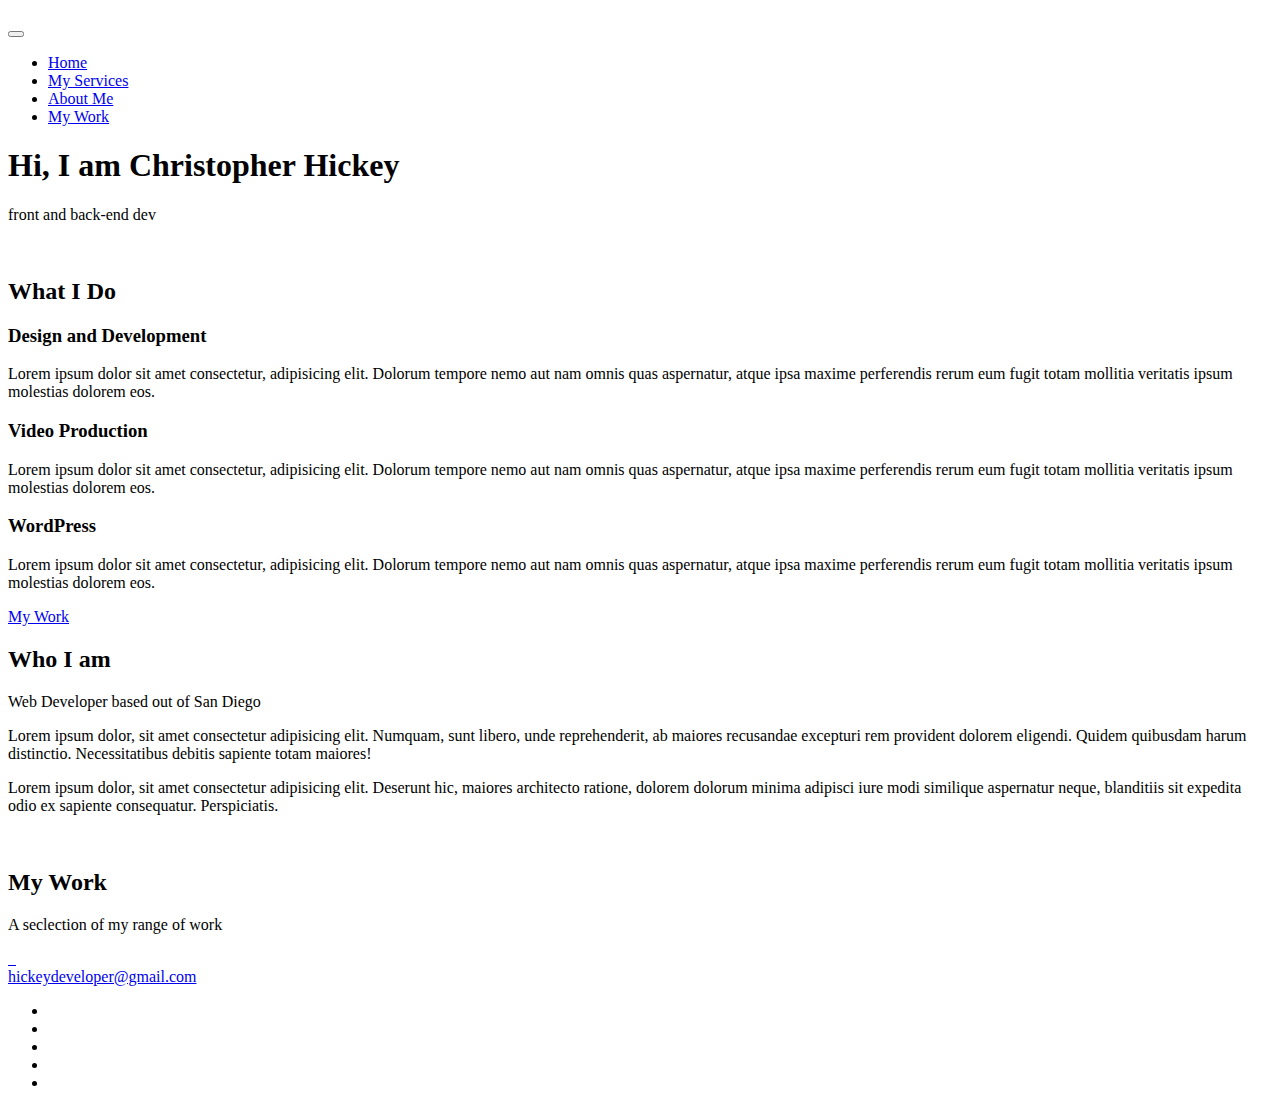
==== index.html @ 31f2232b "changed links back" ====
<!DOCTYPE html>
<html lang="en">

<head>
    <meta charset="UTF-8">
    <meta name="viewport" content="width=device-width, initial-scale=1.0">
    <meta http-equiv="X-UA-Compatible" content="IE=edge">
    <title>Hickey Profile</title>
    <script src="https://kit.fontawesome.com/8438ff9b6c.js" crossorigin="anonymous"></script>
    <link rel="stylesheet" href="index.css">
</head>

<body>
    <header>
        <div class="logo">
            <h2>
                <Dev Hickey>
            </h2>
        </div>
        <button class="nav-toggle" aria-label="toggle navigation">
            <span class="hamburger"></span>
        </button>
        <nav class="nav">
            <ul class="nav__list">
                <li class="nav__item"><a href="#home" class="nav__link">Home</a></li>
                <li class="nav__item"><a href="#services" class="nav__link">My Services</a></li>
                <li class="nav__item"><a href="#about" class="nav__link">About Me</a></li>
                <li class="nav__item"><a href="#work" class="nav__link">My Work</a></li>
            </ul>
        </nav>
    </header>
    <!--  introduction -->
    <section class="intro" id="home">
        <h1 class="section__title section__title--intro">
            Hi, I am <strong>Christopher Hickey</strong>
        </h1>
        <p class="section__subtitle section__subtitle--intro">front and back-end dev</p>
        <img src="siteimages\hickey.jpg" alt="" class="intro__img">

    </section>

    <!-- My services -->
    <section class="my-services" id="services">
        <h2 class="section__title section__title--services">What I Do</h2>
        <div class="services">
            <div class="service">
                <h3>Design and Development</h3>
                <p>Lorem ipsum dolor sit amet consectetur, adipisicing elit. Dolorum tempore nemo aut nam omnis quas
                    aspernatur, atque ipsa maxime perferendis rerum eum fugit totam mollitia veritatis ipsum molestias
                    dolorem eos.</p>
            </div>
            <!--/ service-->
            <div class="service">
                <h3>Video Production</h3>
                <p>Lorem ipsum dolor sit amet consectetur, adipisicing elit. Dolorum tempore nemo aut nam omnis quas
                    aspernatur, atque ipsa maxime perferendis rerum eum fugit totam mollitia veritatis ipsum molestias
                    dolorem eos.</p>
            </div>
            <!--/ service-->
            <div class="service">
                <h3>WordPress</h3>
                <p>Lorem ipsum dolor sit amet consectetur, adipisicing elit. Dolorum tempore nemo aut nam omnis quas
                    aspernatur, atque ipsa maxime perferendis rerum eum fugit totam mollitia veritatis ipsum molestias
                    dolorem eos.</p>
            </div>
            <!--/ service-->
        </div>
        <!--services-->
        <a href="#work" class="btn">My Work</a>
    </section>

    <!--about me-->

    <section class="about-me" id="about">
        <h2 class="section__title section__title--about">Who I am</h2>
        <p class="section__subtitle section__subtitle--about">Web Developer based out of San Diego</p>

        <div class="about-me__body">
            <p>Lorem ipsum dolor, sit amet consectetur adipisicing elit. Numquam, sunt libero, unde reprehenderit, ab
                maiores recusandae excepturi rem provident dolorem eligendi. Quidem quibusdam harum distinctio.
                Necessitatibus debitis sapiente totam maiores!</p>
            <p>Lorem ipsum dolor, sit amet consectetur adipisicing elit. Deserunt hic, maiores architecto ratione,
                dolorem dolorum minima adipisci iure modi similique aspernatur neque, blanditiis sit expedita odio ex
                sapiente consequatur. Perspiciatis.</p>
        </div>
        <img src="siteimages\profileportrait.jpg" alt="" class="about-me__img">
    </section>

    <!--My Work-->
    <section class="my-work" id="work">
        <h2 class="section__title section__title--work">My Work</h2>
        <p class="section__subtitle section__subtitle--work">A seclection of my range of work</p>

        <div class="portfolio">
            <!-- Portfolio item 01 -->
            <a href="pig-latin.html" class="portfolio__item">
                <img src="siteimages\running.jpg" alt="" class="portfolio__img">
            </a>
            <!-- Portfolio item 01 -->
            <a href="rapidpx.html" class="portfolio__item">
                <img src="assets/rapidpx.png" alt="" class="portfolio__img">
            </a>
            <!-- Portfolio item 01 -->
            <a href="apartment-app.html" class="portfolio__item">
                <img src="siteimages\science.jpg" alt="" class="portfolio__img">
            </a>
        </div>
    </section>

    <!-- footer -->

    <footer class="footer">

        <a href="mailto:hello@hickey.dev" class="footer__link">hickeydeveloper@gmail.com</a>
        <ul class="social-list">
            <li class="social-list__item">
                <a class="social-list__link" href="">
                    <i class="fab fa-js"></i>
                </a>
            </li>
            <li class="social-list__item">
                <a class="social-list__link" href="">
                    <i class="fab fa-react"></i>
                </a>
            </li>
            <li class="social-list__item">
                <a class="social-list__link" href="">
                    <i class="fab fa-github"></i>
                </a>
            </li>
            <li class="social-list__item">
                <a class="social-list__link" href="">
                    <i class="far fa-gem"></i>
                </a>
            </li>
            <li class="social-list__item">
                <a class="social-list__link" href="">
                    <i class="fab fa-html5"></i>
                </a>
            </li>

        </ul>
    </footer>

    <script src="index.js"></script>

</body>

</html>
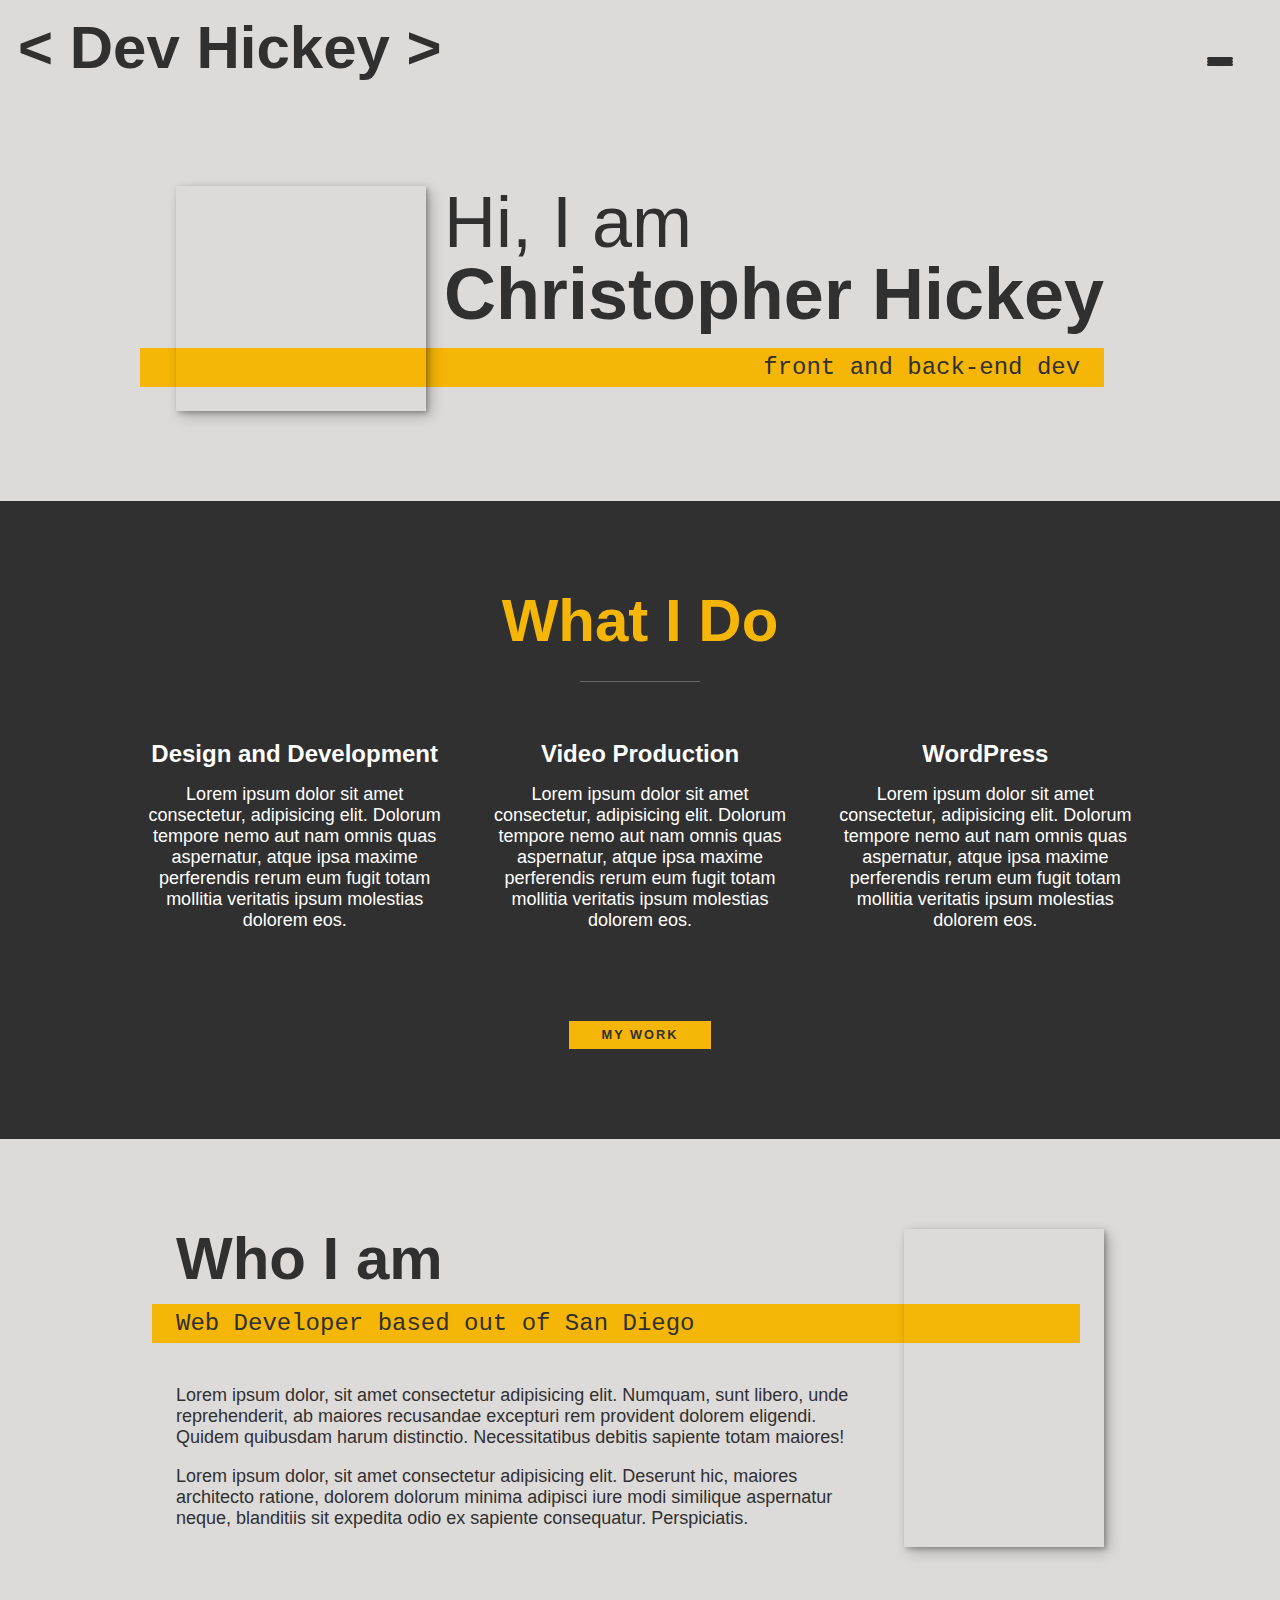
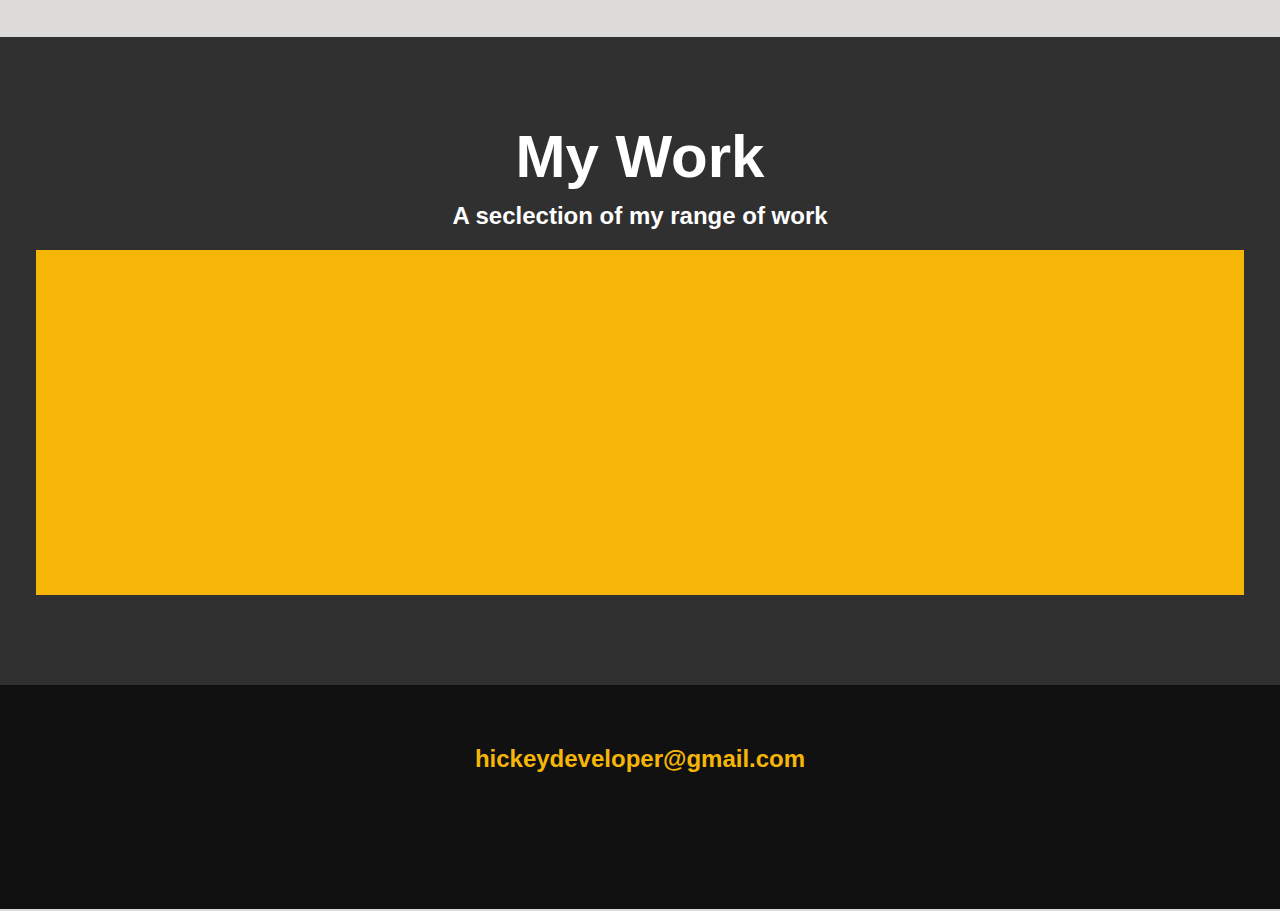
==== commit d98730e9: "fixed logo" ====
--- a/index.html
+++ b/index.html
@@ -7,17 +7,19 @@
     <meta http-equiv="X-UA-Compatible" content="IE=edge">
     <title>Hickey Profile</title>
     <script src="https://kit.fontawesome.com/8438ff9b6c.js" crossorigin="anonymous"></script>
-    <link rel="stylesheet" href="index.css">
+    <link rel="stylesheet" href="index.css" type="text/css">
 </head>
 
 <body>
     <header>
         <div class="logo">
             <h2>
-                <Dev Hickey>
+                < Dev Hickey >
             </h2>
         </div>
         <button class="nav-toggle" aria-label="toggle navigation">
+            <span class="hamburger"></span>
+            <span class="hamburger"></span>
             <span class="hamburger"></span>
         </button>
         <nav class="nav">
@@ -94,7 +96,7 @@
         <div class="portfolio">
             <!-- Portfolio item 01 -->
             <a href="pig-latin.html" class="portfolio__item">
-                <img src="siteimages\running.jpg" alt="" class="portfolio__img">
+                <img src="assets/pigfit.png" alt="" class="portfolio__img">
             </a>
             <!-- Portfolio item 01 -->
             <a href="rapidpx.html" class="portfolio__item">
@@ -102,7 +104,7 @@
             </a>
             <!-- Portfolio item 01 -->
             <a href="apartment-app.html" class="portfolio__item">
-                <img src="siteimages\science.jpg" alt="" class="portfolio__img">
+                <img src="assets/Apt-app-index.png" alt="" class="portfolio__img">
             </a>
         </div>
     </section>
--- a/index.css
+++ b/index.css
@@ -0,0 +1,539 @@
+/* before and after elemts allo you to insert content onto a page without it needed in the HTML. Generated content to come before the element contentn */
+*,
+*::before,
+*::after {
+    /*  border box - width and height properties include the content, padding and border but not the margin. Objects can appear bigger when padding and border are included. Using border-box includes those things in the initial value for continuity */
+    box-sizing: border-box;
+}
+/*  custom properties: update for own design */
+:root{
+    --ff-primary: 'Source Sans Pro', sans-serif ;
+    --ff-secondary: 'Source Code Pro', monospace;
+
+    --fw-reg: 300;
+    --fw-bold: 900;
+
+    --clr-light: #fff;
+    --clr-dark: #303030;
+    --clr-accent: #f6b607;
+
+    --fs-h1: 3rem;
+    --fs-h2: 2.25rem;
+    --fs-h3: 1.25rem;
+    --fs-body: 1rem;
+
+    --bs: 0.25em 0.25em 0.75em rgba(0,0,0,.25),
+    0.125em 0.125em 0.25em rgba(0,0,0,.25)
+
+}
+
+@media (min-width: 800px){
+    :root {
+        --fs-h1: 4.5rem;
+        --fs-h2: 3.75rem;
+        --fs-h3: 1.5rem;
+        --fs-body: 1.125rem;
+    }
+}
+
+/* general styles */
+
+html {
+    scroll-behavior: smooth;
+}
+
+body{
+    background: rgb(221, 218, 218);
+    /* background: var(--clr-light); */
+    color: var(--clr-dark);
+    margin: 0;
+    font-family: var(--ff-primary);
+    font-size: var(--fs-body);
+}
+
+section {
+    padding: 5em 2em;
+}
+
+img{
+    display: block;
+    max-width: 100%;
+}
+
+strong { font-weight: var(--fw-bold) }
+
+:focus {
+    outline: 3px solid var(--clr-accent);
+    outline-offset: 3px;
+}
+
+/* buttons */
+
+.btn {
+    display: inline-block;
+    padding: .5em 2.5em;
+    background: var(--clr-accent);
+    color: var(--clr-dark);
+    text-decoration: none;
+    cursor: pointer;
+    font-size: .8rem;
+    text-transform: uppercase;
+    letter-spacing: 2px;
+    font-weight: var(--fw-bold);
+    transition: transform 200ms ease-in-out;
+}
+.btn:hover {
+    transform: scale(1.1);
+}
+
+
+
+/* typography */
+
+h1,
+h2,
+h3{
+    line-height: 1;
+    margin: 0;
+}
+
+h1 { font-size: var(--fs-h1) }
+h2 { font-size: var(--fs-h2) }
+h3 { font-size: var(--fs-h3) }
+
+.section__title {
+    margin-bottom: .25em;
+}
+.section__title--intro {
+    font-weight: var(--fw-reg);
+}
+.section__title--intro strong{
+    display: block;
+}
+
+.section__subtitle {
+    margin: 0;
+    font-size: var(--fs-h3);
+}
+
+.section__subtitle--intro,
+.section__subtitle--about {
+    background: var(--clr-accent);
+    padding: .25em 1em;
+    font-family: var(--ff-secondary);
+    margin-bottom: 1em;
+}
+
+/* header */
+
+header {
+    display: flex;
+    justify-content: space-between;
+    padding: 1em;
+}
+
+
+
+.nav {
+    position: fixed;
+    backdrop-filter: 20px;
+    background: var(--clr-dark);
+    opacity: 92%;
+    color: var(--clr-light);
+    top: 0;
+    bottom: 0;
+    left: 0;
+    right: 0;
+    z-index: 100;
+
+    transform: translateX(100%);
+    transition: transform 250ms cubic-bezier(.5,0,.5,1);
+}
+
+.nav__list {
+    list-style: none;
+    display: flex;
+    height: 100%;
+    flex-direction: column;
+    justify-content: space-evenly;
+    align-items: center;
+    margin: 0;
+    padding: 0;
+}
+
+.nav__link {
+    color: inherit;
+    font-weight: var(--fw-bold);
+    font-size: var(--fs-h3);
+    text-decoration: none;
+}
+
+.nav__link:hover {
+    color: var(--clr-accent);
+}
+
+.nav-open .nav {
+    transform: translateX(0);
+}
+
+.nav-toggle {
+    padding: 1em;
+    background: transparent;
+    border: 0;
+    cursor: pointer;
+    position: absolute;
+    right: 1em;
+    top: 1em;
+    z-index: 1000;
+    margin-right: 20px;
+    margin-top: 30px;
+}
+
+.nav-open .nav {
+    transform: translateX(0);
+}
+
+.nav-open .nav-toggle {
+    position: fixed;
+}
+
+.nav-open .hamburger {
+    background: var(--clr-accent);
+}
+
+
+.hamburger {
+    display: block;
+    position: relative;
+}
+
+.hamburger,
+.hamburger::before,
+.hamburger::after {
+    background: var(--clr-dark);
+    width: 2em;
+    height: 3px;
+    border-radius: 1em;
+    transition: transform 250ms ease-in-out;
+}
+
+
+.hamburger::before,
+.hamburger::after {
+    content: '';
+    position: apsolute;
+    left: 0;
+    right: 0;
+    /* top: 6px; */
+    /* bottom: 6px; */
+}
+
+.hamburger::before { top: 6px; }
+.hamburger::after{ bottom: 6px; }
+
+
+
+/* intro section */
+
+.intro {
+    position: relative;
+}
+
+.intro__img {
+    box-shadow: var(--bs);
+}
+
+.section__title--intro {
+    display: inline-block;
+}
+
+@media (min-width: 600px) {
+    .intro {
+        display: grid;
+        width:min-content ;
+        margin: 0 auto;
+        grid-column-gap: 1em;
+        grid-template-areas:
+        "img title"
+        "img subtitle";
+        grid-template-columns: min-content max-content;
+    } 
+
+    .intro__img {
+        grid-area: img;
+        min-width: 250px;
+        position: relative;
+        z-index: 2;
+    }
+
+    .section__subtitle--intro{
+        align-self: start;
+        grid-column: -1 / 1;
+        grid-row: 2;
+        text-align: right;
+        position: relative;
+        left: -1.5em;
+        width: calc(100% + 1.5em);
+    }
+}
+
+.my-services {
+    background-color: var(--clr-dark);
+    background-image: url(../Portfolio_2/siteimages/aboutme.jpg);
+    background-size: cover;
+    background-blend-mode:overlay;
+    color: var(--clr-light);
+    text-align: center;
+}
+
+.section__title--services {
+    color: var(--clr-accent);
+    position: relative;
+}
+
+.section__title--services::after {
+    content: '';
+    display: block;
+    width: 2em;
+    height: 1px;
+    margin: 0.5em auto 1em;
+    background: var(--clr-light);
+    opacity: 0.25;
+}
+.services {
+    margin-bottom: 4em;
+}
+
+.service {
+    max-width:500px ;
+    margin: auto;
+}
+
+@media (min-width: 800px){
+    .services {
+        display: flex;
+        max-width: 1000px;
+        margin-left: auto;
+        margin-right: auto;
+    }
+
+    .service + .service {
+        margin-left: 2em;
+    }
+}
+
+.about-me {
+    max-width: 1000px;
+    margin: 0 auto;
+}
+
+.about-me__img {
+    box-shadow:var(--bs) ;
+}
+
+@media (min-width: 600px) {
+    .about-me {
+        display: grid;
+        grid-template-columns: 1fr 200px;
+        grid-template-areas: 
+        "title img"
+        "subtitle img"
+        "text img";
+        grid-column-gap: 2em;
+    }
+    .section__title--about {
+        grid-area: title;
+    }
+
+    .section__subtitle--about {
+        grid-column: 1 / -1;
+        grid-row: 2;
+        position: relative;
+        left: -1em;
+        width: calc(100% +2em);
+        padding-left: 1em;
+        padding-right: calc(200px + 4em)  
+  }
+
+    .about-me__img {
+        grid-area: img; 
+        position: relative;
+        z-index: 2;
+       
+        
+    } 
+}
+
+/*  my Work */
+
+.my-work{
+    background-color: var(--clr-dark);
+    color: var(--clr-light);
+    text-align: center;
+}
+
+.section__subtitle--work{
+    columns: var(--clr-accent);
+    font-weight: var(--fw-bold);
+    text-align: center;
+}
+
+.portfolio {
+    display: grid;
+    grid-template-columns: repeat(auto-fit, minmax(400px, 1fr));
+    margin-top: 20px;
+}
+
+.portfolio__item {
+    background: var(--clr-accent);
+    overflow: hidden;
+}
+
+.portfolio__img {
+    transition:
+     transform 750ms cubic-bezier(.5,0,.5,1),
+    opacity 250ms linear;
+    max-height: 100%;
+    height: 345px;
+    
+    
+}
+
+.portfolio__item:focus {
+    position: relative;
+    z-index: 2;
+}
+
+.portfolio__img:hover,
+.portfolio__item:focus .portfolio__img {
+    transform: scale(1.2);
+    opacity: .75;
+}
+
+
+
+
+
+/* individual pages */
+
+.my-work-individual{
+    background-color: var(--clr-dark);
+    color: var(--clr-light);
+    text-align: center;
+    
+}
+
+.section__subtitle--work{
+    columns: var(--clr-accent);
+    font-weight: var(--fw-bold);
+    text-align: center;
+}
+/* here */
+.portfolio-individual {
+    display: flex;
+    flex-direction: row;
+    gap: 50px;
+    justify-content: center;
+    align-content: center;
+    flex-wrap: nowrap
+}
+.portfolio__item-individual {
+    flex-grow: 2
+}
+
+.card-individual {
+    display: flex;
+  flex-direction: column;
+  align-items: center;
+  box-shadow: rgba(17, 17, 26, 0.8) 0px 0px 16px;
+  background-color: white;
+  transition: transform 0.7s ease;
+}
+
+.card-individual p {
+    font-family: "Arial Black", Gadget, sans-serif;
+    font-size: 25px;
+    font-weight: 700;
+}
+
+.portfolio__img-individual {
+    width: 630px;
+    height: 700px;
+    object-fit: cover;
+    box-shadow: 16px 16px 8px -10px var(--accent);
+} 
+
+ .portfolio__item-individual:focus {
+    position: relative;
+    z-index: 2;
+} 
+
+.card-individual:hover {
+    transform: scale(1.1);
+}
+
+
+
+
+
+
+
+/* FOOTER */
+
+.footer {
+    background: #111;
+    color: var(--clr-accent);
+    text-align: center;
+    padding: 2.5em 0;
+    font-size: var(--fs-h3);
+}
+
+.footer a {
+     color: inherit;
+     text-decoration: none;
+}
+
+.footer__link {
+    font-size: var(--fs-h3);
+    font-weight: var(--fw-bold)
+}
+
+.footer__link:hover,
+.social-list__link:hover {
+    opacity: .7;
+}
+
+.footer__link:hover {
+    text-decoration: underline;
+}
+
+.social-list{
+    list-style: none;
+    display: flex;
+    justify-content: center;
+    margin: 2em 0 0;
+    padding: 0;
+}
+
+.social-list__item {
+    margin: 0 .5em;
+}
+
+.social-list__link {
+    padding: .5em;
+}
+
+/* portfolio item individual */
+
+.portfolio-item-individual {
+    padding: 0 2em 2em;
+    max-width: 1000px;
+    margin: 0 auto;
+
+}
+
+.portfolio-item-individual p {
+    max-width: 600px ;
+    margin-left: auto;
+    margin-right: auto;
+}